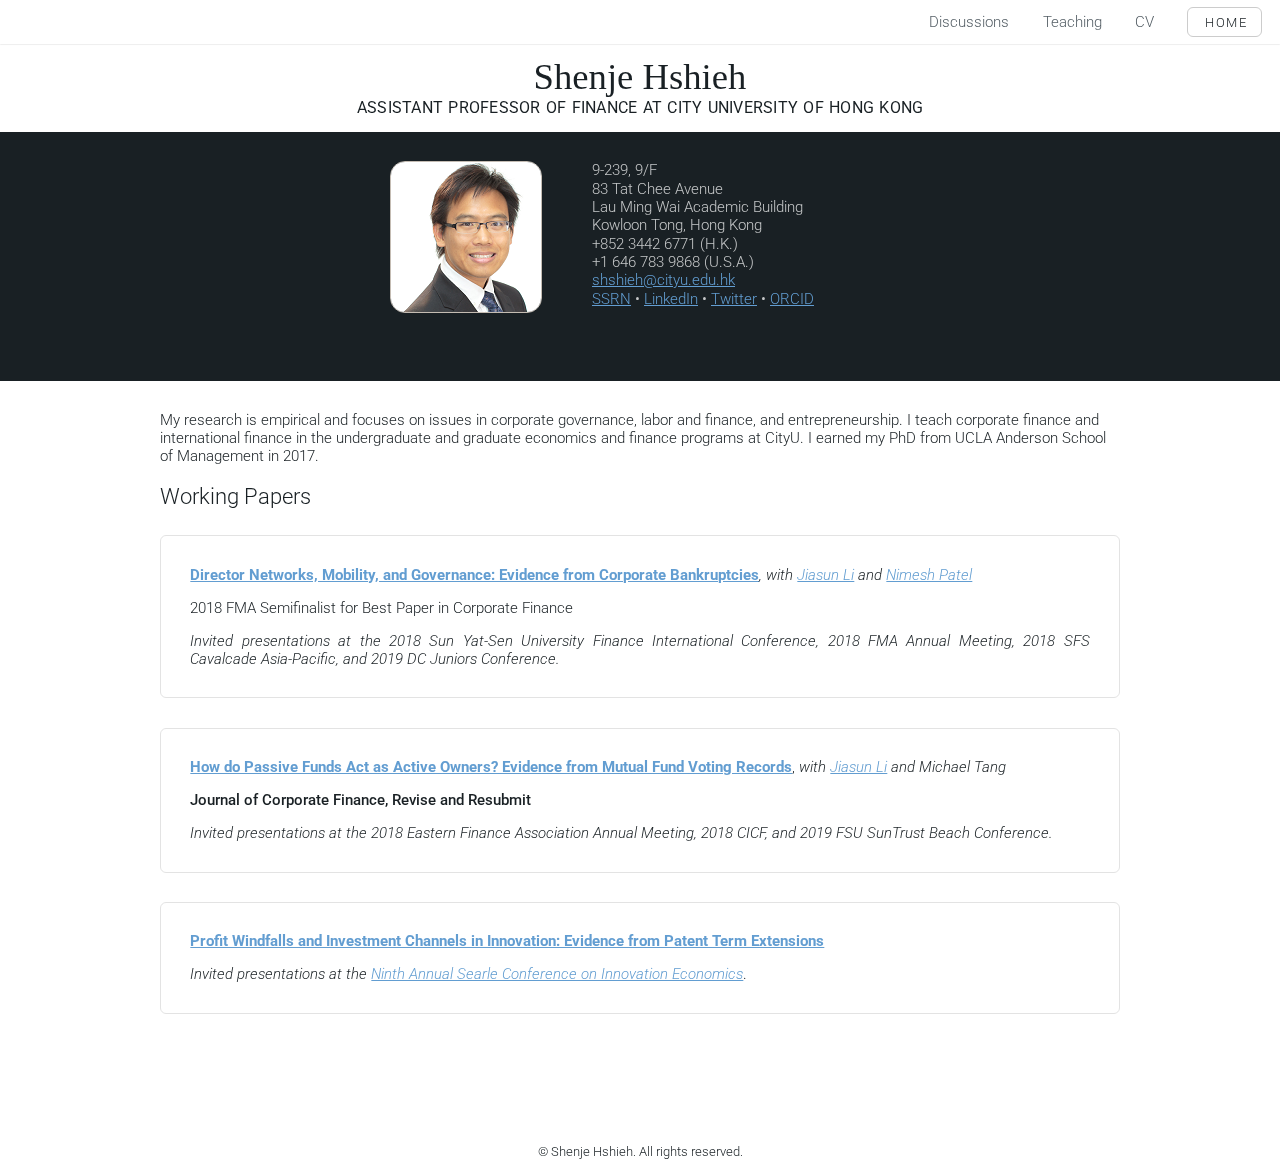
==== index.html @ d628605f "Initial commit" ====
<!DOCTYPE HTML>
<html>
  <head>
    <title>Shenje Hshieh - Home</title>
    <meta http-equiv="content-type" content="text/html; charset=utf-8" />
    <meta name="description" content="" />
    <meta name="keywords" content="" />
    <!--[if lte IE 8]><script src="js/html5shiv.js"></script><![endif]-->
    <script src="js/jquery.min.js"></script>
    <script src="js/skel.min.js"></script>
    <script src="js/skel-layers.min.js"></script>
    <script src="js/init.js"></script>
    <noscript>
      <link rel="stylesheet" href="css/skel.css" />
      <link rel="stylesheet" href="css/style.css" />
      <link rel="stylesheet" href="css/style-xlarge.css" />
    </noscript>

<script>
  (function(i,s,o,g,r,a,m){i['GoogleAnalyticsObject']=r;i[r]=i[r]||function(){
  (i[r].q=i[r].q||[]).push(arguments)},i[r].l=1*new Date();a=s.createElement(o),
  m=s.getElementsByTagName(o)[0];a.async=1;a.src=g;m.parentNode.insertBefore(a,m)
  })(window,document,'script','//www.google-analytics.com/analytics.js','ga');

  ga('create', 'UA-67980557-1', 'auto');
  ga('send', 'pageview');

</script>

  </head>
  <body id="top">
    <!-- Header -->
    <header id="header" class="skel-layers-fixed">
      <h1><a href="#"></a></h1>
      <nav id="nav">
	<ul>
	  <li><a href="discuss.html">Discussions</a></li>
	  <li><a href="teaching.html">Teaching</a></li>
	  <li><a href="files/hshieh_cv.pdf" title="PDF version of CV">CV</a></li>
	  <li><a href="index.html" class="button special">Home</a></li>
	</ul>
      </nav>
    </header>
    <!-- Banner -->
    <section id="banner">
      <div class="inner">
	<h2><div style="font-family: 'Linux Libertine'; src: url('fonts/LinLibertine_R.woff') format('woff'); font-weight: normal; font-style: normal; letter-spacing:0px; word-spacing:0px;">Shenje Hshieh</div></h2>
	<p>ASSISTANT PROFESSOR OF FINANCE AT CITY UNIVERSITY OF HONG KONG</p>
      </div>
    </section>
    <!-- Two -->
    <section id="two" class="wrapper style2">
      <div class="container">

	    <section id="contactbox">
              <div class="inner">
                <img src="images/shenjemug.png" title="Shenje Hshieh" alt="Shenje Hshieh">
                <p>9-239, 9/F<br />83 Tat Chee Avenue<br />Lau Ming Wai Academic Building<br />Kowloon Tong, Hong Kong<br />+852 3442 6771 (H.K.)<br />+1 646 783 9868 (U.S.A.)<br /><a href="mailto:shenje.hshieh.1@anderson.ucla.edu" title="University email address">shshieh@cityu.edu.hk</a><br /><!--<a href="https://scholar.google.com/citations?user=Q08CzO8AAAAJ&hl=en">Google Scholar</a> &bull;--> <a href="http://ssrn.com/author=2523758" title="SSRN">SSRN</a> &bull; <a href="https://www.linkedin.com/in/shenje" title="LinkedIn to Shenje Hshieh">LinkedIn</a> &bull; <a href="https://twitter.com/shenjehk">Twitter</a> &bull; <a href="https://orcid.org/0000-0001-7568-6906" title="ORCID of Shenje Hshieh">ORCID</a></p>
              </div>
            </section>
    </div>
    </section>

    <section id="main" class="wrapper style1">
      <div class="container">
<!--I am an assistant professor of finance at the City University of Hong Kong (CityU). -->
<p>My research is empirical and focuses on issues in corporate governance, labor and finance, and entrepreneurship. I teach corporate finance and international finance in the undergraduate and graduate economics and finance programs at CityU. I earned my PhD from UCLA Anderson School of Management in 2017.</p>

	<h2>Working Papers</h2>

	<section class="special box">
	  <!--<div class="ribbon-wrapper-green"><div class="ribbon-green">New</div></div>-->
          <p><a style="font-weight:bold" href="https://papers.ssrn.com/sol3/papers.cfm?abstract_id=3019113">Director Networks, Mobility, and Governance: Evidence from Corporate Bankruptcies</a><i>, with <a href="https://sites.google.com/site/jiasunlihome/">Jiasun Li</a> and <a href="http://www.nimeshpatel.info/" title="Website of Nimesh Patel">Nimesh Patel</a></i></p>
<p>2018 FMA Semifinalist for Best Paper in Corporate Finance</p>
          <!--<p>We exploit a quasi-natural experiment to demonstrate the importance of professional connections in determining a firm's board composition. At the individual level, we find that directors having common work histories with other directors who have held board or executive positions at bankruptcy-filing firms experience a decline in the likelihood of finding new board positions on average by 5.6 percentage points within a year of filing. These directors themselves have not held any positions at any bankruptcy-filing firms. At the firm level, we find that having network ties affected by corporate bankruptcies not only reduces holdings of outside directorships, but also hinders board recruitment: average board proportion of new directors decreases while average director tenure increases. Firms with less mobile directors, however, show improvements in shareholder rights and monitoring.</p>-->
<p><i>Invited presentations at the 2018 Sun Yat-Sen University Finance International Conference, 2018 FMA Annual Meeting, 2018 SFS Cavalcade Asia-Pacific, and 2019 DC Juniors Conference.</i></p>
        </section>

	<section class="special box">
	  <!--<div class="ribbon-wrapper-green"><div class="ribbon-green">JMP</div></div>-->
          <p><a style="font-weight:bold" href=#>How do Passive Funds Act as Active Owners? Evidence from Mutual Fund Voting Records</a>, <i>with <a href="https://sites.google.com/site/jiasunlihome/" title="Website of Jiasun Li">Jiasun Li</a> and Michael Tang</i></p>
	  <p><b>Journal of Corporate Finance, Revise and Resubmit</b></p>
          <!--<p>The rise of passive institutional investors in the U.S. stock market raises questions about the governance implications of their portfolio firms. While the existing literature documents various governance changes in response to changes in passive ownership, it remains unclear through what mechanism such changes take place. We address this question by comparing the proxy voting records of passive and active funds. We find that compared to their active peers within the same fund family, passive funds often exert corporate governance changes on portfolio firms not via how they vote for a given proxy ballot, but rather by influencing what proxy items get included on the ballot in the first place. Our results support a &ldquo;behind-the-scene&rdquo; intervention argument on how passive funds approach corporate governance of their portfolio firms.</p>-->
	  <p><i>Invited presentations at the 2018 Eastern Finance Association Annual Meeting, 2018 CICF, and 2019 FSU SunTrust Beach Conference.</i></p>
        </section>

<section class="special box">
	  <!--<div class="ribbon-wrapper-green"><div class="ribbon-green">JMP</div></div>-->
          <p><a style="font-weight:bold" href="http://papers.ssrn.com/abstract=2794175">Profit Windfalls and Investment Channels in Innovation: Evidence from Patent Term Extensions</a></p>
          <!--<p>I show that capital expenditure, debt issuance, and patent acquisitions are sensitive to cash flow for mature innovating firms. By exploiting the random timing of patent term expiry dates and their unexpected extensions around the adoption of a provision in the Uruguay Round Agreements Act, I find that a one standard deviation increase in the citation-weighted patent portfolio share of term-extended patents leads to an increase in cash flow by 1.5 percent of book assets. Given these windfall profits, I find evidence of physical capital investment, debt issuance reduction, and acquisitions of external technology. Internal investments in R&amp;D, on the other hand, show no response, suggesting high R&amp;D adjustment costs for large, mature firms.</p>-->
	  <p><i>Invited presentations at the <a href="http://www.law.northwestern.edu/research-faculty/searlecenter/events/innovation/documents/Searle_Center_9th_Innovation_Economics_2016_agenda.pdf" title="Ninth Annual Searle Conference on Innovation Economics">Ninth Annual Searle Conference on Innovation Economics</a></i>.</p>
        </section>


<!--	<h2>Work in Progress</h2> -->

<!--	<section class="special box"> -->
	  <!--<div class="ribbon-wrapper-green"><div class="ribbon-green">JMP</div></div>-->
<!--          <p><b>XXX</b></p> -->
<!--	  <p><i>with <a href="https://sites.google.com/site/yujisakurai2011/" title="Website of Yuji Sakurai">Yuji Sakurai</a></i></p>-->
	  <!--<p><b>Availability:</b> <a href="http://papers.ssrn.com/abstract=2794175">SSRN</a></p>-->
          <!-- <p></p> -->
<!--        </section>-->


      </div>
    </section>

    <!-- Footer -->
    <footer id="footer">
      <div class="container">
	<ul class="copyright">
	  <li>&copy; Shenje Hshieh. All rights reserved.</li>
	</ul>
      </div>
    </footer>
  </body>
</html>
---- css/skel.css ----
/* Resets (http://meyerweb.com/eric/tools/css/reset/ | v2.0 | 20110126 | License: none (public domain)) */

	html,body,div,span,applet,object,iframe,h1,h2,h3,h4,h5,h6,p,blockquote,pre,a,abbr,acronym,address,big,cite,code,del,dfn,em,img,ins,kbd,q,s,samp,small,strike,strong,sub,sup,tt,var,b,u,i,center,dl,dt,dd,ol,ul,li,fieldset,form,label,legend,table,caption,tbody,tfoot,thead,tr,th,td,article,aside,canvas,details,embed,figure,figcaption,footer,header,hgroup,menu,nav,output,ruby,section,summary,time,mark,audio,video{margin:0;padding:0;border:0;font-size:100%;font:inherit;vertical-align:baseline;}article,aside,details,figcaption,figure,footer,header,hgroup,menu,nav,section{display:block;}body{line-height:1;}ol,ul{list-style:none;}blockquote,q{quotes:none;}blockquote:before,blockquote:after,q:before,q:after{content:'';content:none;}table{border-collapse:collapse;border-spacing:0;}body{-webkit-text-size-adjust:none}

/* Box Model */

	*, *:before, *:after {
		-moz-box-sizing: border-box;
		-webkit-box-sizing: border-box;
		box-sizing: border-box;
	}

/* Container */

	body {
		/* min-width: (containers) */
		min-width: 1200px;
	}

	.container {
		margin-left: auto;
		margin-right: auto;
		
		/* width: (containers) */
		width: 1200px;
	}

	/* Modifiers */
	
		.container.small {
			/* width: (containers) * 0.75; */
			width: 900px;
		}

		.container.big {
			width: 100%;

			/* max-width: (containers) * 1.25; */
			max-width: 1500px;

			/* min-width: (containers); */
			min-width: 1200px;
		}

/* Grid */

	.\31 2u { width: 100% }
	.\31 1u { width: 91.6666666667% }
	.\31 0u { width: 83.3333333333% }
	.\39 u { width: 75% }
	.\38 u { width: 66.6666666667% }
	.\37 u { width: 58.3333333333% }
	.\36 u { width: 50% }
	.\35 u { width: 41.6666666667% }
	.\34 u { width: 33.3333333333% }
	.\33 u { width: 25% }
	.\32 u { width: 16.6666666667% }
	.\31 u { width: 8.3333333333% }
	.\-11u { margin-left: 91.6666666667% }
	.\-10u { margin-left: 83.3333333333% }
	.\-9u { margin-left: 75% }
	.\-8u { margin-left: 66.6666666667% }
	.\-7u { margin-left: 58.3333333333% }
	.\-6u { margin-left: 50% }
	.\-5u { margin-left: 41.6666666667% }
	.\-4u { margin-left: 33.3333333333% }
	.\-3u { margin-left: 25% }
	.\-2u { margin-left: 16.6666666667% }
	.\-1u { margin-left: 8.3333333333% }

	/* Rows */

		.row > * {
			float: left;
		}

		.row:after {
			content: '';
			display: block;
			clear: both;
			height: 0;
		}

		.row:first-child > * {
			padding-top: 0 !important;
		}

		.row.uniform > * > :first-child {
			margin-top: 0;
		}

		.row.uniform > * > :last-child {
			margin-bottom: 0;
		}

		/* Normal */

			.row > * {
				/* padding-left: (gutters.vertical) */
				padding-left: 4em;
			}

			.row + .row > * {
				/* padding: (gutters.horizontal) 0 0 (gutters.vertical) */
				padding: 0 0 0 4em;
			}

			.row {
				/* margin-left: -(gutters.vertical) */
				margin-left: -4em;
			}

			.row + .row.uniform > * {
				/* padding: (gutters.vertical) 0 0 (gutters.vertical) */
				padding: 4em 0 0 4em;
			}

		/* Flush */

			.row.flush > * {
				padding-left: 0;
			}

			.row + .row.flush > * {
				padding: 0;
			}

			.row.flush {
				margin-left: 0;
			}

			.row + .row.uniform.flush > * {
				padding: 0;
			}

		/* Quarter */

			.row.quarter > * {
				/* padding-left: (gutters.vertical * 0.25) */
				padding-left: 1em;
			}

			.row + .row.quarter > * {
				/* padding: (gutters.horizontal * 0.25) 0 0 (gutters.vertical * 0.25) */
				padding: 0 0 0 1em;
			}

			.row.quarter {
				/* margin-left: -(gutters.vertical * 0.25) */
				margin-left: -1em;
			}

			.row + .row.uniform.quarter > * {
				/* padding: (gutters.vertical * 0.25) 0 0 (gutters.vertical * 0.25) */
				padding: 1em 0 0 1em;
			}

		/* Half */

			.row.half > * {
				/* padding-left: (gutters.vertical * 0.5) */
				padding-left: 2em;
			}

			.row + .row.half > * {
				/* padding: (gutters.horizontal * 0.5) 0 0 (gutters.vertical * 0.5) */
				padding: 0 0 0 2em;
			}

			.row.half {
				/* margin-left: -(gutters.vertical * 0.5) */
				margin-left: -2em;
			}

			.row + .row.uniform.half > * {
				/* padding: (gutters.vertical * 0.5) 0 0 (gutters.vertical * 0.5) */
				padding: 2em 0 0 2em;
			}

		/* One and (a) Half */

			.row.oneandhalf > * {
				/* padding-left: (gutters.vertical * 1.5) */
				padding-left: 6em;
			}

			.row + .row.oneandhalf > * {
				/* padding: (gutters.horizontal * 1.5) 0 0 (gutters.vertical * 1.5) */
				padding: 0 0 0 6em;
			}

			.row.oneandhalf {
				/* margin-left: -(gutters.vertical * 1.5) */
				margin-left: -6em;
			}

			.row + .row.uniform.oneandhalf > * {
				/* padding: (gutters.vertical * 1.5) 0 0 (gutters.vertical * 1.5) */
				padding: 6em 0 0 6em;
			}

		/* Double */

			.row.double > * {
				/* padding-left: (gutters.vertical * 2) */
				padding-left: 8em;
			}

			.row + .row.double > * {
				/* padding: (gutters.horizontal * 2) 0 0 (gutters.vertical * 2) */
				padding: 0 0 0 8em;
			}

			.row.double {
				/* margin-left: -(gutters.vertical * 2) */
				margin-left: -8em;
			}

			.row + .row.uniform.double > * {
				/* padding: (gutters.vertical * 2) 0 0 (gutters.vertical * 2) */
				padding: 8em 0 0 8em;
			}
---- css/style.css ----
﻿@charset "UTF-8";
@import url(font-awesome.min.css);
@import url("http://fonts.googleapis.com/css?family=Roboto:500,300,100,400,700|Roboto+Condensed:300");

/* Basic */

body {
    background: #fff;
}

body, input, select, textarea {
    color: #192024; /*#555f66;*/
    font-family: "Roboto", Helvetica, sans-serif;
    font-size: 14pt;
    font-weight: 300;
    line-height: 1.25em;
}

a {
    color: #629DD1;
    text-decoration: underline;
}

a:hover {
    text-decoration: none;
}

strong, b {
    /*color: #192024; /*#666f77;*/
    font-weight: 500;
}

em, i {
    font-style: italic;
}

p {
    margin: 0 0 1em 0;
}

h1, h2, h3, h4, h5, h6 {
    color: #192024; /*#666f77;*/
    font-weight: 300;
    line-height: 1em;
    margin: 0 0 1em 0;
    /*text-transform: uppercase;*/
    /*letter-spacing: 0.125em;*/
}

h1 a, h2 a, h3 a, h4 a, h5 a, h6 a {
    color: inherit;
    text-decoration: none;
}

h2 {
    font-size: 1.5em;
    line-height: 1.5em;
}

h3 {
    font-size: 1.25em;
    line-height: 1.5em;
}

h4 {
    font-size: 1em;
    line-height: 1.5em;
}

h5 {
    font-size: 0.9em;
    line-height: 1.5em;
}

h6 {
    font-size: 0.7em;
    line-height: 1.5em;
}

sub {
    font-size: 0.8em;
    position: relative;
    top: 0.5em;
}

sup {
    font-size: 0.8em;
    position: relative;
    top: -0.5em;
}

hr {
    border: 0;
    border-bottom: solid 1px rgba(144, 144, 144, 0.25);
    margin: 2em 0;
}

hr.major {
    margin: 2em 0 5em 0;
}

blockquote {
    border-left: solid 4px rgba(144, 144, 144, 0.25);
    font-style: italic;
    margin: 0 0 2em 0;
    padding: 0.5em 0 0.5em 2em;
}

code {
    background: rgba(144, 144, 144, 0.075);
    border-radius: 6px;
    border: solid 1px rgba(144, 144, 144, 0.25);
    font-family: "Courier New", monospace;
    font-size: 0.9em;
    margin: 0 0.25em;
    padding: 0.25em 0.65em;
}

pre {
    -webkit-overflow-scrolling: touch;
    font-family: "Courier New", monospace;
    font-size: 0.9em;
    margin: 0 0 2em 0;
    overflow-x: auto;
}

pre code {
    display: block;
    line-height: 1.75em;
    padding: 1em 1.5em;
}

.align-left {
    text-align: left;
}

.align-center {
    text-align: center;
}

.align-right {
    text-align: right;
}

/* Section/Article */

section.special, article.special {
    text-align: justify;
}

header p {
    color: #bbb;
    position: relative;
    margin: 0 0 1.5em 0;
}

header h2 + p {
    font-size: 1.25em;
    margin-top: -1em;
    line-height: 1.5em;
}

header h3 + p {
    font-size: 1.1em;
    margin-top: -0.85em;
    line-height: 1.5em;
}

header h4 + p,
header h5 + p,
header h6 + p {
    font-size: 0.9em;
    margin-top: -0.75em;
    line-height: 1.5em;
}

header.major {
    text-align: center;
    margin: 0 0 1em 0;
}

header.major h2 {
    font-size: 2em;
}

header.major h2 + p {
    font-size: 1.5em;
    margin: -1em 0 2em 0;
}

/* Form */

form {
    margin: 0 0 2em 0;
}

label {
    color: #666f77;
    display: block;
    font-size: 0.9em;
    font-weight: 500;
    margin: 0 0 1em 0;
}

input[type="text"],
input[type="password"],
input[type="email"],
select,
textarea {
    -moz-appearance: none;
    -webkit-appearance: none;
    -o-appearance: none;
    -ms-appearance: none;
    appearance: none;
    background: rgba(144, 144, 144, 0.075);
    border-radius: 6px;
    border: none;
    border: solid 1px rgba(144, 144, 144, 0.25);
    color: inherit;
    display: block;
    outline: 0;
    padding: 0 1em;
    text-decoration: none;
    width: 100%;
}

input[type="text"]:invalid,
input[type="password"]:invalid,
input[type="email"]:invalid,
select:invalid,
textarea:invalid {
    box-shadow: none;
}

input[type="text"]:focus,
input[type="password"]:focus,
input[type="email"]:focus,
select:focus,
textarea:focus {
    border-color: #629DD1;
    box-shadow: 0 0 0 1px #629DD1;
}

.select-wrapper {
    text-decoration: none;
    display: block;
    position: relative;
}

.select-wrapper:before {
    content: "";
    -moz-osx-font-smoothing: grayscale;
    -webkit-font-smoothing: antialiased;
    font-family: FontAwesome;
    font-style: normal;
    font-weight: normal;
    text-transform: none !important;
}

.select-wrapper:before {
    color: rgba(144, 144, 144, 0.25);
    display: block;
    height: 2.75em;
    line-height: 2.75em;
    pointer-events: none;
    position: absolute;
    right: 0;
    text-align: center;
    top: 0;
    width: 2.75em;
}

.select-wrapper select::-ms-expand {
    display: none;
}

input[type="text"],
input[type="password"],
input[type="email"],
select {
    height: 2.75em;
}

textarea {
    padding: 0.75em 1em;
}

input[type="checkbox"],
input[type="radio"] {
    -moz-appearance: none;
    -webkit-appearance: none;
    -o-appearance: none;
    -ms-appearance: none;
    appearance: none;
    display: block;
    float: left;
    margin-right: -2em;
    opacity: 0;
    width: 1em;
    z-index: -1;
}

input[type="checkbox"] + label,
input[type="radio"] + label {
    text-decoration: none;
    color: #555f66;
    cursor: pointer;
    display: inline-block;
    font-size: 1em;
    font-weight: 300;
    padding-left: 2.4em;
    padding-right: 0.75em;
    position: relative;
}

input[type="checkbox"] + label:before,
input[type="radio"] + label:before {
    -moz-osx-font-smoothing: grayscale;
    -webkit-font-smoothing: antialiased;
    font-family: FontAwesome;
    font-style: normal;
    font-weight: normal;
    text-transform: none !important;
}

input[type="checkbox"] + label:before,
input[type="radio"] + label:before {
    background: rgba(144, 144, 144, 0.075);
    border-radius: 6px;
    border: solid 1px rgba(144, 144, 144, 0.25);
    content: '';
    display: inline-block;
    height: 1.65em;
    left: 0;
    line-height: 1.58125em;
    position: absolute;
    text-align: center;
    top: 0;
    width: 1.65em;
}

input[type="checkbox"]:checked + label:before,
input[type="radio"]:checked + label:before {
    background: #192024;
    border-color: #192024;
    color: #ffffff;
    content: '\f00c';
}

input[type="checkbox"]:focus + label:before,
input[type="radio"]:focus + label:before {
    border-color: #629DD1;
    box-shadow: 0 0 0 1px #629DD1;
}

input[type="checkbox"] + label:before {
    border-radius: 6px;
}

input[type="radio"] + label:before {
    border-radius: 100%;
}

::-webkit-input-placeholder {
    color: #bbb !important;
    opacity: 1.0;
}

:-moz-placeholder {
    color: #bbb !important;
    opacity: 1.0;
}

::-moz-placeholder {
    color: #bbb !important;
    opacity: 1.0;
}

:-ms-input-placeholder {
    color: #bbb !important;
    opacity: 1.0;
}

.formerize-placeholder {
    color: #bbb !important;
    opacity: 1.0;
}

/* Box */

.box {
    border-radius: 6px;
    border: solid 1px rgba(144, 144, 144, 0.25);
    margin-bottom: 2em;
    padding: 2em 2em;
    overflow: hidden;
}

.box > :last-child,
.box > :last-child > :last-child,
.box > :last-child > :last-child > :last-child {
    margin-bottom: 0;
}

.box.alt {
    border: 0;
    border-radius: 0;
    padding: 0;
}

/* Icon */

.icon {
    text-decoration: none;
    border-bottom: none;
    position: relative;
}

.icon:before {
    -moz-osx-font-smoothing: grayscale;
    -webkit-font-smoothing: antialiased;
    font-family: FontAwesome;
    font-style: normal;
    font-weight: normal;
    text-transform: none !important;
}

.icon > .label {
    display: none;
}

.icon.major {
    display: inline-block;
    margin: 0 0 1.25em 0;
    color: #ffffff;
    background: #629DD1;
    width: 3em;
    height: 3em;
    font-size: 2em;
    text-align: center;
    line-height: 3em;
    border-radius: 100%;
    box-shadow: 0 0 0 10px #fff, 0 0 0 11px rgba(144, 144, 144, 0.25);
}

/* Image */

.image {
    border-radius: 6px;
    border: 0;
    display: inline-block;
    position: relative;
}

.image img {
    border-radius: 6px;
    display: block;
}

.image.left {
    float: left;
    padding: 0 1.5em 1em 0;
    top: 0.25em;
}

.image.right {
    float: right;
    padding: 0 0 1em 1.5em;
    top: 0.25em;
}

.image.fit {
    display: block;
    margin: 0 0 2em 0;
    width: 100%;
}

.image.fit img {
    display: block;
    width: 100%;
}

/* List */

ol {
    list-style: decimal;
    margin: 0 0 2em 0;
    padding-left: 1.25em;
}

ol li {
    padding-left: 0.25em;
}

ul {
    list-style: disc;
    margin: 0 0 2em 0;
    padding-left: 1em;
}

ul li {
    padding-left: 0.5em;
}

ul.alt {
    list-style: none;
    padding-left: 0;
}

ul.alt li {
    border-top: solid 1px rgba(144, 144, 144, 0.25);
    padding: 0.5em 0;
}

ul.alt li:first-child {
    border-top: 0;
    padding-top: 0;
}

ul.icons {
    cursor: default;
    list-style: none;
    padding-left: 0;
}

ul.icons li {
    display: inline-block;
    padding: 0 1.25em 0 0;
}

ul.icons li:last-child {
    padding-right: 0;
}

ul.icons li .icon:before {
    font-size: 1.5em;
}

ul.actions {
    cursor: default;
    list-style: none;
    padding-left: 0;
}

ul.actions li {
    display: inline-block;
    padding: 0 1em 0 0;
    vertical-align: middle;
}

ul.actions li:last-child {
    padding-right: 0;
}

ul.actions.small li {
    padding: 0 0.5em 0 0;
}

ul.actions.vertical li {
    display: block;
    padding: 1em 0 0 0;
}

ul.actions.vertical li:first-child {
    padding-top: 0;
}

ul.actions.vertical li > * {
    margin-bottom: 0;
}

ul.actions.vertical.small li {
    padding: 0.5em 0 0 0;
}

ul.actions.vertical.small li:first-child {
    padding-top: 0;
}

ul.actions.fit {
    display: table;
    margin-left: -1em;
    padding: 0;
    table-layout: fixed;
    width: calc(100% + 1em);
}

ul.actions.fit li {
    display: table-cell;
    padding: 0 0 0 1em;
}

ul.actions.fit li > * {
    margin-bottom: 0;
}

ul.actions.fit.small {
    margin-left: -0.5em;
    width: calc(100% + 0.5em);
}

ul.actions.fit.small li {
    padding: 0 0 0 0.5em;
}

dl {
    margin: 0 0 2em 0;
}

/* Table */

.table-wrapper {
    -webkit-overflow-scrolling: touch;
    overflow-x: auto;
}

table {
    margin: 0 0 2em 0;
/*width: 100%;*/
}

table tbody tr {
    /*border: solid 1px rgba(144, 144, 144, 0.25);*/
    border-left: 0;
    border-right: 0;
}

table tbody tr:nth-child(2n + 1) {
/*background-color: rgba(144, 144, 144, 0.075);*/
}

table td {
    padding: 0.25em 0.25em/*0.75em 0.75em*/;
}

table th {
    color: #666f77;
    font-size: 0.9em;
    font-weight: 500;
    padding: 0 0.75em 0.75em 0.75em;
    text-align: left;
}

table thead {
    border-bottom: solid 2px rgba(144, 144, 144, 0.25);
}

table tfoot {
    border-top: solid 2px rgba(144, 144, 144, 0.25);
}

table.alt {
    border-collapse: separate;
}

table.alt tbody tr td {
    border: solid 1px rgba(144, 144, 144, 0.25);
    border-left-width: 0;
    border-top-width: 0;
}

table.alt tbody tr td:first-child {
    border-left-width: 1px;
}

table.alt tbody tr:first-child td {
    border-top-width: 1px;
}

table.alt thead {
    border-bottom: 0;
}

table.alt tfoot {
    border-top: 0;
}

/* Button */

input[type="submit"],
input[type="reset"],
input[type="button"],
.button {
    -moz-appearance: none;
    -webkit-appearance: none;
    -o-appearance: none;
    -ms-appearance: none;
    appearance: none;
    -moz-transition: background-color 0.2s ease-in-out, color 0.2s ease-in-out;
    -webkit-transition: background-color 0.2s ease-in-out, color 0.2s ease-in-out;
    -o-transition: background-color 0.2s ease-in-out, color 0.2s ease-in-out;
    -ms-transition: background-color 0.2s ease-in-out, color 0.2s ease-in-out;
    transition: background-color 0.2s ease-in-out, color 0.2s ease-in-out;
    background-color: #192024;
    border-radius: 6px;
    border: 0;
    color: #ffffff !important;
    cursor: pointer;
    display: inline-block;
    font-weight: 300;
    text-transform: uppercase;
    letter-spacing: 0.125em;
    font-size: 0.9em;
    height: 2.85em;
    line-height: 2.85em;
    padding: 0 1.75em;
    text-align: center;
    text-decoration: none;
    white-space: nowrap;
    text-indent: 0.25em;
}

input[type="submit"]:hover,
input[type="reset"]:hover,
input[type="button"]:hover,
.button:hover {
    background-color: #232d33;
}

input[type="submit"]:active,
input[type="reset"]:active,
input[type="button"]:active,
.button:active {
    background-color: #0f1315;
}

input[type="submit"].icon,
input[type="reset"].icon,
input[type="button"].icon,
.button.icon {
    padding-left: 1.35em;
}

input[type="submit"].icon:before,
input[type="reset"].icon:before,
input[type="button"].icon:before,
.button.icon:before {
    margin-right: 0.5em;
}

input[type="submit"].fit,
input[type="reset"].fit,
input[type="button"].fit,
.button.fit {
    display: block;
    margin: 0 0 1em 0;
    width: 100%;
}

input[type="submit"].small,
input[type="reset"].small,
input[type="button"].small,
.button.small {
    font-size: 0.7em;
}

input[type="submit"].big,
input[type="reset"].big,
input[type="button"].big,
.button.big {
    font-size: 1.2em;
    height: 2.65em;
    line-height: 2.65em;
}

input[type="submit"].alt,
input[type="reset"].alt,
input[type="button"].alt,
.button.alt {
    background-color: transparent;
    box-shadow: inset 0 0 0 1px rgba(144, 144, 144, 0.25);
    color: #666f77 !important;
}

input[type="submit"].alt:hover,
input[type="reset"].alt:hover,
input[type="button"].alt:hover,
.button.alt:hover {
    background-color: rgba(144, 144, 144, 0.075);
}

input[type="submit"].alt:active,
input[type="reset"].alt:active,
input[type="button"].alt:active,
.button.alt:active {
    background-color: rgba(144, 144, 144, 0.2);
}

input[type="submit"].alt.icon:before,
input[type="reset"].alt.icon:before,
input[type="button"].alt.icon:before,
.button.alt.icon:before {
    color: #bbb;
}

input[type="submit"].special,
input[type="reset"].special,
input[type="button"].special,
.button.special {
    background-color: #ffffff; /*#629DD1;*/
    color: #192024 /*#ffffff*/ !important;
    border: solid 1px #cccccc /*#555f66*/;
}

input[type="submit"].special:hover,
input[type="reset"].special:hover,
input[type="button"].special:hover,
.button.special:hover {
    background-color: #cccccc; /*#76a9d7;*/

}

input[type="submit"].special:active,
input[type="reset"].special:active,
input[type="button"].special:active,
.button.special:active {
    background-color: #4e91cb;
}

input[type="submit"].disabled, input[type="submit"]:disabled,
input[type="reset"].disabled,
input[type="reset"]:disabled,
input[type="button"].disabled,
input[type="button"]:disabled,
.button.disabled,
.button:disabled {
    background-color: #555f66 !important;
    box-shadow: inset 0 -0.15em 0 0 rgba(0, 0, 0, 0.15);
    color: #fff !important;
    cursor: default;
    opacity: 0.25;
}

/* Wrapper */

.wrapper {
    padding: 2em 0 2em 0;
}

.wrapper.style1 {
    background: #fff;
    color: #192024; /*#555f66;*/
}

.wrapper.style2 {
    background: #192024;
    color: #c5c7c8;
}

.wrapper.style2 h2, .wrapper.style2 h3, .wrapper.style2 h4, .wrapper.style2 h5, .wrapper.style2 h6 {
    color: #ffffff;
}

.wrapper.style2 header p {
    color: #a3a5a7;
}

.wrapper.style2 .button.alt {
    box-shadow: inset 0 0 0 1px rgba(144, 144, 144, 0.75);
    color: #ffffff !important;
}

.wrapper.style2 .button.alt:hover {
    background-color: rgba(144, 144, 144, 0.275);
}

.wrapper.style2 .button.alt:active {
    background-color: rgba(144, 144, 144, 0.4);
}

.wrapper.style2 .button.alt.icon:before {
    color: #a3a5a7;
}

/* Header */

#skel-layers-wrapper {
    padding-top: 3em;
}

#header {
    background: #fff;
    color: #555f66;
    cursor: default;
    height: 3em;
    left: 0;
    line-height: 3em;
    position: fixed;
    top: 0;
    width: 100%;
    z-index: 10000;
    box-shadow: 0 0 0.1em 0 rgba(0, 0, 0, 0.25);
}

#header h1 {
    /*line-height: 1em;
      margin: 0 0 0.1em 0;
      padding: 0;*/
    font-size: 1.5em;
    letter-spacing:2px;
    word-spacing:4px;
    font-family: 'Roboto Condensed';
    font-variant: small-caps;
    /*color: #629DD1; #3d5bb0;*/
    left: 1.25em;
    line-height: inherit;
    margin: 0;
    padding: 0;
    position: absolute;
    top: 0;
    font-weight: 700;
    height: inherit;

  color: #192024;/*#666f77;*/

}

#header h1 a {
    font-size: 1.25em;
}

#header nav {
    height: inherit;
    line-height: inherit;
    position: absolute;
    right: 1.25em;
    top: 0;
    vertical-align: middle;
}

#header nav > ul {
    list-style: none;
    margin: 0;
    padding-left: 0;
}

#header nav > ul > li {
    border-radius: 6px;
    display: inline-block;
    margin-left: 2em;
    padding-left: 0;
}

#header nav > ul > li a {
    -moz-transition: color 0.2s ease-in-out;
    -webkit-transition: color 0.2s ease-in-out;
    -o-transition: color 0.2s ease-in-out;
    -ms-transition: color 0.2s ease-in-out;
    transition: color 0.2s ease-in-out;
    color: #555f66;
    display: inline-block;
    text-decoration: none;
}

#header nav > ul > li a:hover {
    color: #629DD1;
}

#header nav > ul > li:first-child {
    margin-left: 0;
}

#header nav > ul > li .button {
    height: 2.25em;
    line-height: 2.25em;
    margin-bottom: 0;
    padding: 0 1em;
    position: relative;
    top: -0.075em;
    vertical-align: middle;
}

#header .container {
    position: relative;
}

#header .container h1 {
    left: 0;
}

#header .container nav {
    right: 0;
}

/* Banner */

#banner {
    /*background-color: #666666;*/
    /*background-image: url("../images/banner.jpg");*/
    background-size: cover;
    background-position: center center;
    background-repeat: no-repeat;
    /*color: #d8d8d8;*/
    padding: 1em 0;
    text-align: center;
    position: relative;
}

#banner:before {
    content: '';
    position: absolute;
    left: 0;
    top: 0;
    width: 100%;
    height: 100%;
/*background: rgba(64, 72, 80, 0.25);*/
}

#banner .inner {
    position: relative;
    z-index: 1;
}

#banner .inner :last-child {
    margin-bottom: 0;
}

#banner h2, #banner h3, #banner h4, #banner h5, #banner h6 {
    color: #ffffff;
}

#banner .button.alt {
    box-shadow: inset 0 0 0 1px rgba(144, 144, 144, 0.75);
    color: #ffffff !important;
}

#banner .button.alt:hover {
    background-color: rgba(144, 144, 144, 0.275);
}

#banner .button.alt:active {
    background-color: rgba(144, 144, 144, 0.4);
}

#banner .button.alt.icon:before {
    color: #c1c1c1;
}

#banner .button {
    min-width: 12em;
}

#banner h2 {
    /*font-size: 3.5em;*/
    line-height: 1em;
    margin: 0 0 0.1em 0;
    padding: 0;
    font-size: 2.45em;
    letter-spacing:2px;
    word-spacing:4px;
    font-family: 'Roboto Condensed';
    /*font-variant: small-caps;*/
    color: #192024;/*#629DD1; #3d5bb0;*/
}

#banner p {
    /*font-size: 1.5em;*/
    margin-bottom: 2em;

    font-family: 'Roboto';
    font-weight:  400;
    font-size: 16px;
    letter-spacing:0.25px;
    word-spacing:1px;
}

#banner p a {
    color: #ffffff;
    text-decoration: none;
}

/* Footer */

#footer {
    /*background: #f8f8f8;*/
    padding: 0em 0 2em 0;
}

#footer a {
    color: inherit;
}

#footer .copyright {
    color: #192024; /*#bbb;*/
    font-size: 0.9em;
    margin: 2em 0 0 0;
    padding: 0;
    text-align: center;
}

#footer .copyright li {
    border-left: solid 1px rgba(144, 144, 144, 0.25);
    display: inline-block;
    list-style: none;
    margin-left: 1.5em;
    padding-left: 1.5em;
}

#footer .copyright li:first-child {
    border-left: 0;
    margin-left: 0;
    padding-left: 0;
}

#footer .icons a {
    color: #bbb;
}

/*---------------*/
#contactbox {
    text-align: center;
    position: relative;
}

#contactbox .inner {
    position: relative;
    z-index: 1;
    width: 500px;
    margin: 0px auto 0em auto;
}

#contactbox .inner p {
    text-align: left;

}

#contactbox .inner img {
     float: left;
     margin: 0 10% 5% 0%;
    /*padding: 5px;*/
     border: 1px solid #C4BCB3;
     border-radius: 15px;
}


  /* CV */
  #cv-contact {
    width: 100%;
    float: left;
    margin-bottom: 1.5rem;
  }

  #cv-contact div {
    float: left;
    width: 50%;
  }
}


/*Ribbon*/

.ribbon-wrapper-green {
  width: 85px;
  height: 88px;
  overflow: hidden;
  position: absolute;
  top: -3px;
  right: -3px;
}

.ribbon-green {
  font: bold 10px Sans-Serif;
  color: #333;
  text-align: center;
  text-shadow: rgba(255,255,255,0.5) 0px 1px 0px;
  -webkit-transform: rotate(-45deg);
  -moz-transform:    rotate(-45deg);
  -ms-transform:     rotate(-45deg);
  -o-transform:      rotate(-45deg);
  position: relative;

padding: 5px 0;
  left: -66px;
  top: -29px;
  width: 100px;
  background-color: #BFDC7A;
  background-image: -webkit-gradient(linear, left top, left bottom, from(#BFDC7A), to(#8EBF45));
  background-image: -webkit-linear-gradient(top, #BFDC7A, #8EBF45);
  background-image:    -moz-linear-gradient(top, #BFDC7A, #8EBF45);
  background-image:     -ms-linear-gradient(top, #BFDC7A, #8EBF45);
  background-image:      -o-linear-gradient(top, #BFDC7A, #8EBF45);
  color: #6a6340;
  -webkit-box-shadow: 0px 0px 3px rgba(0,0,0,0.3);
  -moz-box-shadow:    0px 0px 3px rgba(0,0,0,0.3);
  box-shadow:         0px 0px 3px rgba(0,0,0,0.3);
}

.ribbon-green:before, .ribbon-green:after {
  content: "";
  border-top:   3px solid #6e8900;
  border-left:  3px solid transparent;
  border-right: 3px solid transparent;
  position:absolute;
  bottom: -3px;
}

.ribbon-green:before {
  left: 0;
}
.ribbon-green:after {
  right: 0;
}​
---- css/style-xlarge.css ----
/* Basic */

	body, input, select, textarea {
		font-size: 12pt;
	}

/* Banner */

	#banner {
		padding: 1em 0;
	}

	.wrapper {
		/*padding: 4em 0 2em 0;*/
                padding: 2em 0 3em 0;
	}
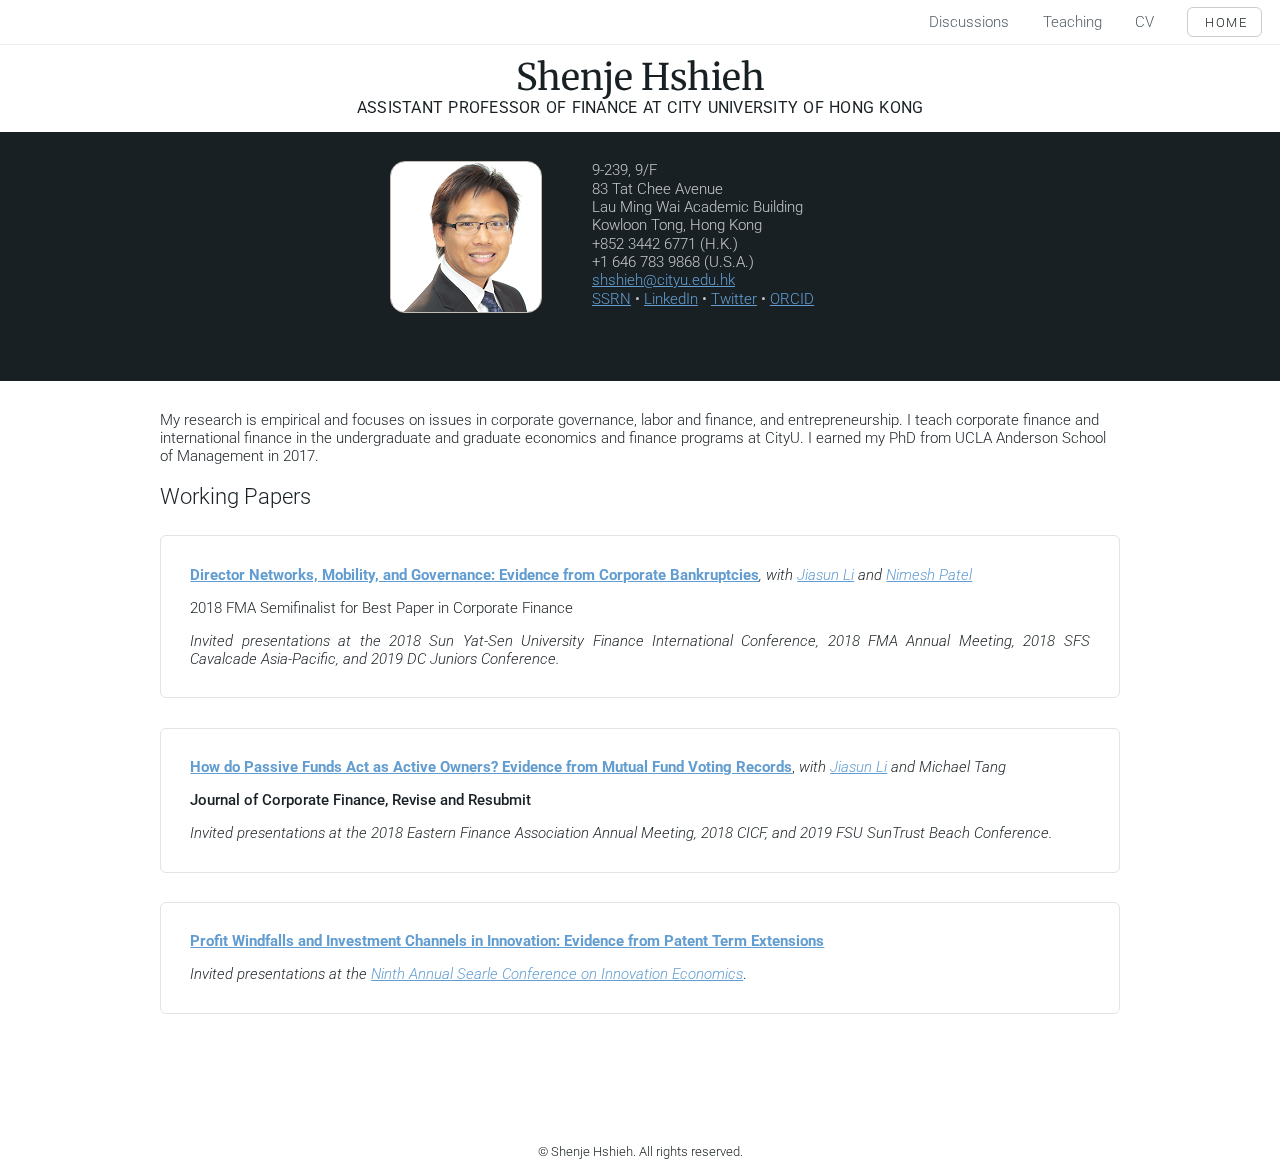
==== commit 4f46d705: "Initial version" ====
--- a/index.html
+++ b/index.html
@@ -44,7 +44,7 @@
     <!-- Banner -->
     <section id="banner">
       <div class="inner">
-	<h2><div style="font-family: 'Linux Libertine'; src: url('fonts/LinLibertine_R.woff') format('woff'); font-weight: normal; font-style: normal; letter-spacing:0px; word-spacing:0px;">Shenje Hshieh</div></h2>
+	<h2><div style="font-family: 'Merriweather';  font-weight: normal; font-style: normal; letter-spacing:0px; word-spacing:0px;">Shenje Hshieh</div></h2>
 	<p>ASSISTANT PROFESSOR OF FINANCE AT CITY UNIVERSITY OF HONG KONG</p>
       </div>
     </section>
--- a/css/style.css
+++ b/css/style.css
@@ -1,6 +1,7 @@
 ﻿@charset "UTF-8";
 @import url(font-awesome.min.css);
-@import url("http://fonts.googleapis.com/css?family=Roboto:500,300,100,400,700|Roboto+Condensed:300");
+@import url("http://fonts.googleapis.com/css?family=Roboto:500,300,100,400,700|Roboto+Condensed:300|Merriweather:400");
+
 
 /* Basic */
 
